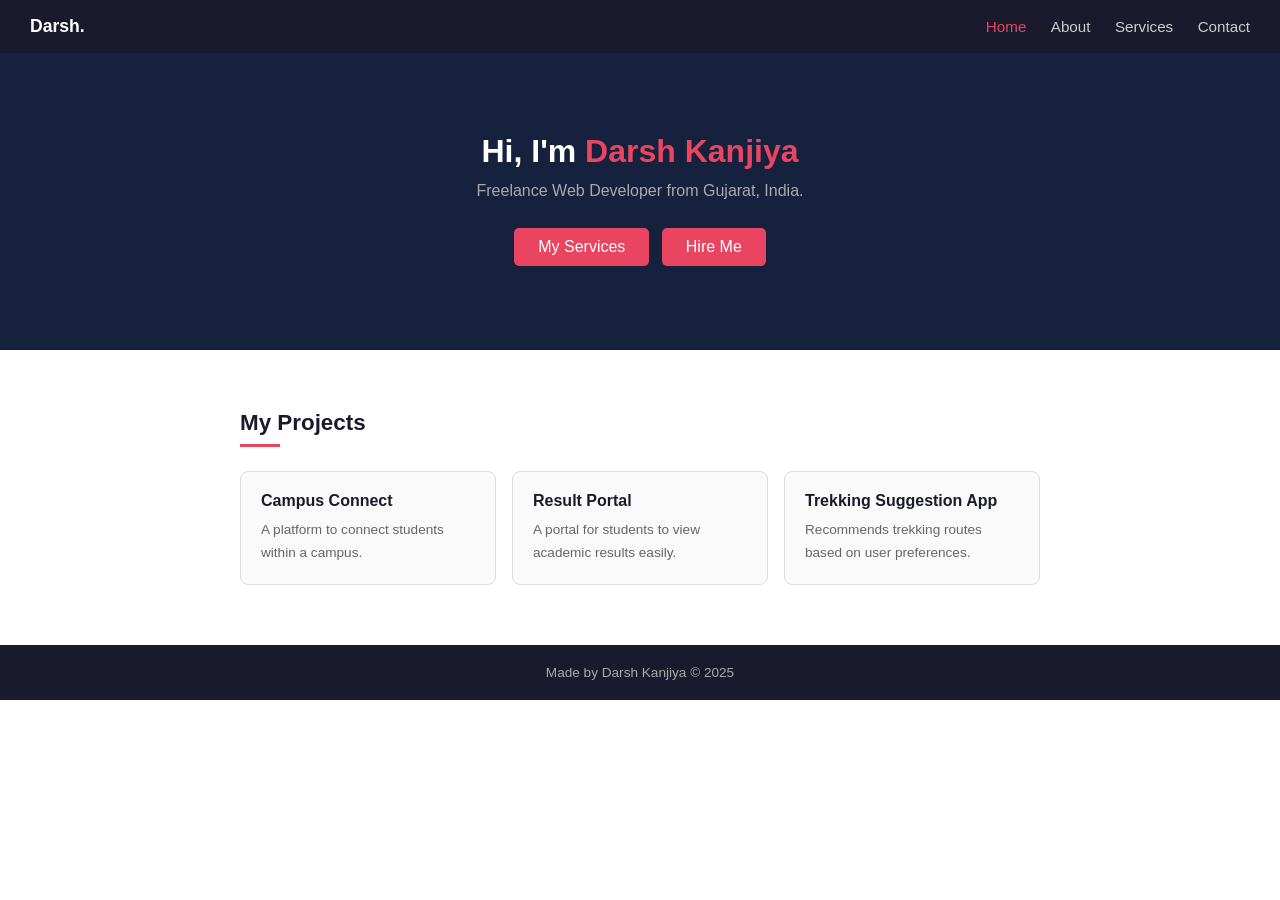
==== index.html @ 6ac89300 "initial commit - add all pages" ====
<!DOCTYPE html>
<html lang="en">
<head>
  <meta charset="UTF-8" />
  <meta name="viewport" content="width=device-width, initial-scale=1.0"/>
  <title>Darsh Kanjiya</title>
  <link rel="stylesheet" href="style.css" />
</head>
<body>

  <nav>
    <a class="logo" href="index.html">Darsh.</a>
    <div>
      <a href="index.html" class="active">Home</a>
      <a href="about.html">About</a>
      <a href="services.html">Services</a>
      <a href="contact.html">Contact</a>
    </div>
  </nav>

  <div class="hero">
    <h1>Hi, I'm <span>Darsh Kanjiya</span></h1>
    <p>Freelance Web Developer from Gujarat, India.</p>
    <a class="btn" href="services.html">My Services</a>
    <a class="btn" href="contact.html">Hire Me</a>
  </div>

  <div class="container">
    <h2>My Projects</h2>
    <div class="red-line"></div>
    <div class="cards">
      <div class="card">
        <h4>Campus Connect</h4>
        <p>A platform to connect students within a campus.</p>
      </div>
      <div class="card">
        <h4>Result Portal</h4>
        <p>A portal for students to view academic results easily.</p>
      </div>
      <div class="card">
        <h4>Trekking Suggestion App</h4>
        <p>Recommends trekking routes based on user preferences.</p>
      </div>
    </div>
  </div>

  <footer>
    <p>Made by Darsh Kanjiya &copy; 2025</p>
  </footer>

</body>
</html>
---- style.css ----
* {
  margin: 0;
  padding: 0;
  box-sizing: border-box;
}

body {
  font-family: 'Segoe UI', sans-serif;
  color: #222;
  background: #fff;
}

nav {
  background: #1a1a2e;
  padding: 16px 30px;
  display: flex;
  justify-content: space-between;
  align-items: center;
}

nav a {
  color: #ccc;
  text-decoration: none;
  font-size: 0.95rem;
  margin-left: 20px;
}

nav a:hover, nav a.active {
  color: #e94560;
}

nav .logo {
  color: #fff;
  font-weight: 700;
  font-size: 1.1rem;
  margin: 0;
}

.hero {
  background: #16213e;
  color: #fff;
  padding: 80px 30px;
  text-align: center;
}

.hero h1 {
  font-size: 2rem;
  margin-bottom: 12px;
}

.hero h1 span {
  color: #e94560;
}

.hero p {
  color: #aaa;
  margin-bottom: 24px;
}

.btn {
  background: #e94560;
  color: #fff;
  padding: 10px 24px;
  border-radius: 5px;
  text-decoration: none;
  margin: 4px;
  display: inline-block;
}

.btn:hover {
  background: #c73652;
}

.container {
  max-width: 860px;
  margin: 0 auto;
  padding: 60px 30px;
}

.container h2 {
  font-size: 1.4rem;
  margin-bottom: 8px;
  color: #1a1a2e;
}

.red-line {
  width: 40px;
  height: 3px;
  background: #e94560;
  margin-bottom: 24px;
}

.container p {
  color: #555;
  line-height: 1.7;
  margin-bottom: 14px;
}

.cards {
  display: grid;
  grid-template-columns: repeat(auto-fit, minmax(220px, 1fr));
  gap: 16px;
  margin-top: 10px;
}

.card {
  border: 1px solid #ddd;
  border-radius: 8px;
  padding: 20px;
  background: #fafafa;
}

.card h4 {
  margin-bottom: 8px;
  color: #1a1a2e;
}

.card p {
  font-size: 0.85rem;
  color: #666;
  margin: 0;
}

.skills {
  display: flex;
  flex-wrap: wrap;
  gap: 10px;
}

.skills span {
  background: #f0f0f0;
  border: 1px solid #ddd;
  padding: 6px 16px;
  border-radius: 20px;
  font-size: 0.85rem;
}

form {
  display: flex;
  flex-direction: column;
  gap: 12px;
  max-width: 480px;
}

form input, form textarea {
  padding: 10px 14px;
  border: 1px solid #ddd;
  border-radius: 6px;
  font-size: 0.92rem;
  font-family: 'Segoe UI', sans-serif;
  outline: none;
}

form input:focus, form textarea:focus {
  border-color: #1a1a2e;
}

form textarea {
  min-height: 110px;
  resize: vertical;
}

form button {
  padding: 11px;
  background: #e94560;
  color: #fff;
  border: none;
  border-radius: 6px;
  cursor: pointer;
  font-size: 0.95rem;
  font-family: 'Segoe UI', sans-serif;
}

form button:hover {
  background: #c73652;
}

.info {
  margin-top: 28px;
  color: #555;
  font-size: 0.92rem;
  line-height: 2;
}

.info a {
  color: #1a1a2e;
}

footer {
  background: #1a1a2e;
  color: #aaa;
  text-align: center;
  padding: 20px;
  font-size: 0.85rem;
}
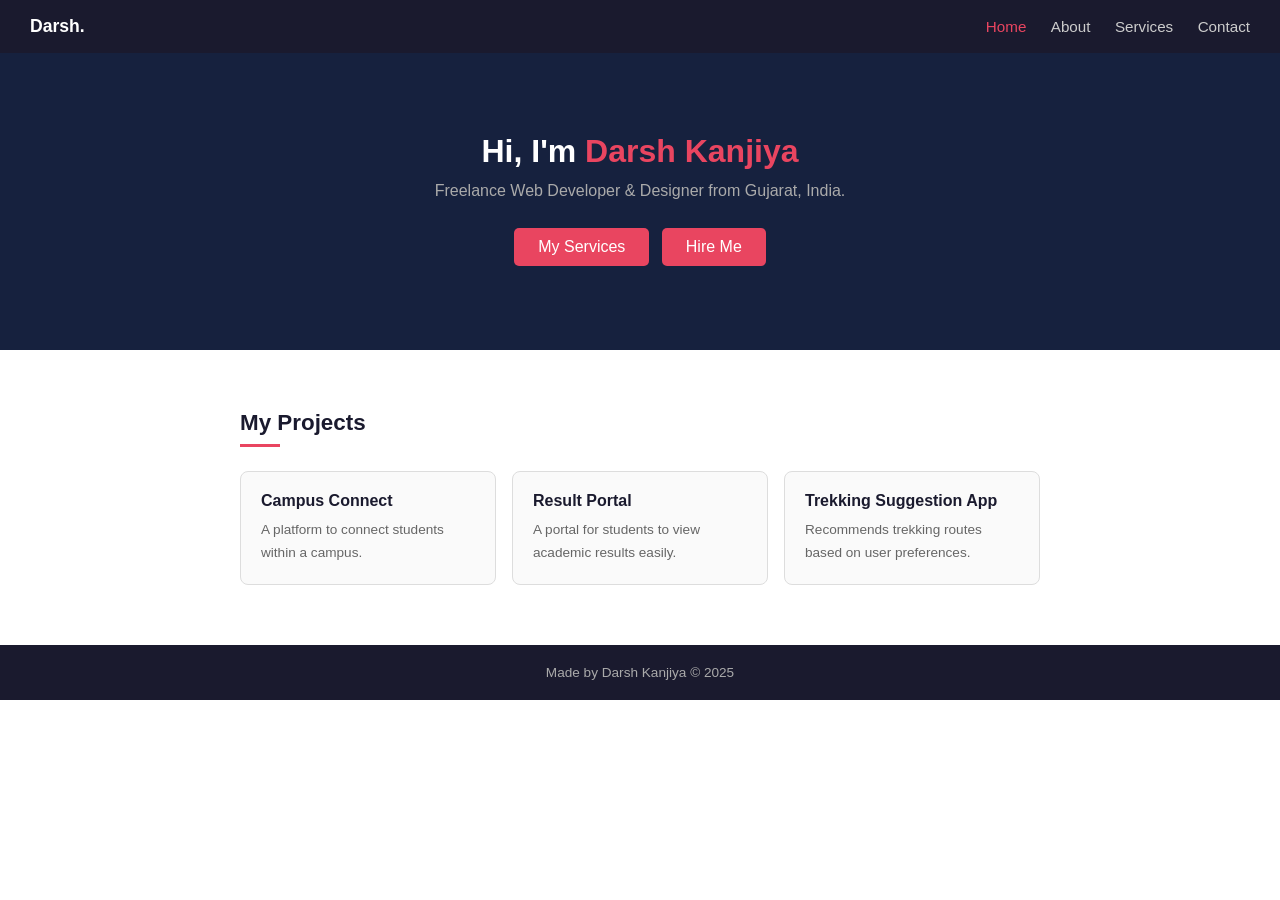
==== commit 4e4c083a: "update hero description" ====
--- a/index.html
+++ b/index.html
@@ -20,7 +20,7 @@
 
   <div class="hero">
     <h1>Hi, I'm <span>Darsh Kanjiya</span></h1>
-    <p>Freelance Web Developer from Gujarat, India.</p>
+    <p>Freelance Web Developer & Designer from Gujarat, India.</p>
     <a class="btn" href="services.html">My Services</a>
     <a class="btn" href="contact.html">Hire Me</a>
   </div>
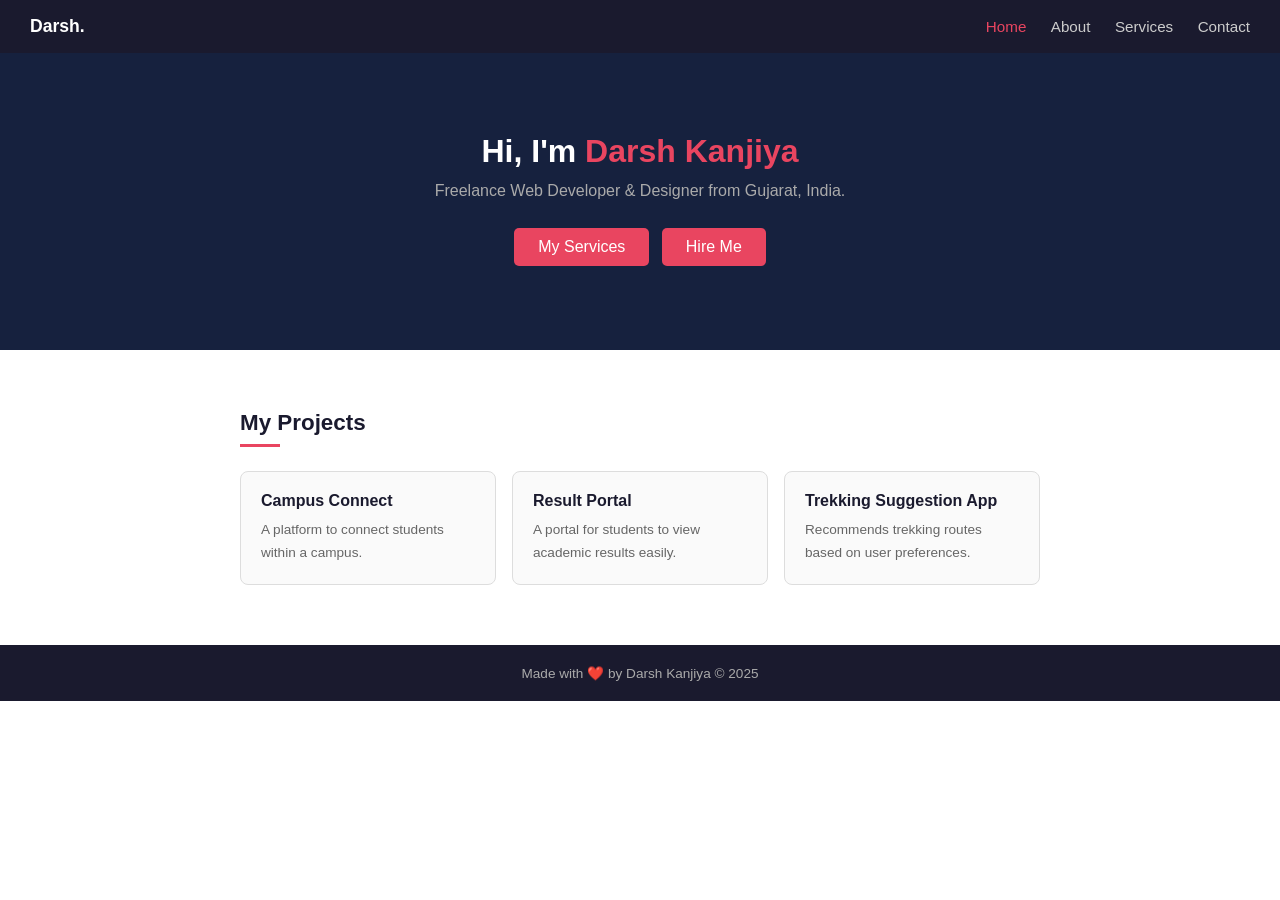
==== commit 0f48275d: "update footer text" ====
--- a/index.html
+++ b/index.html
@@ -45,7 +45,7 @@
   </div>
 
   <footer>
-    <p>Made by Darsh Kanjiya &copy; 2025</p>
+    <p>Made with ❤️ by Darsh Kanjiya &copy; 2025</p>
   </footer>
 
 </body>
